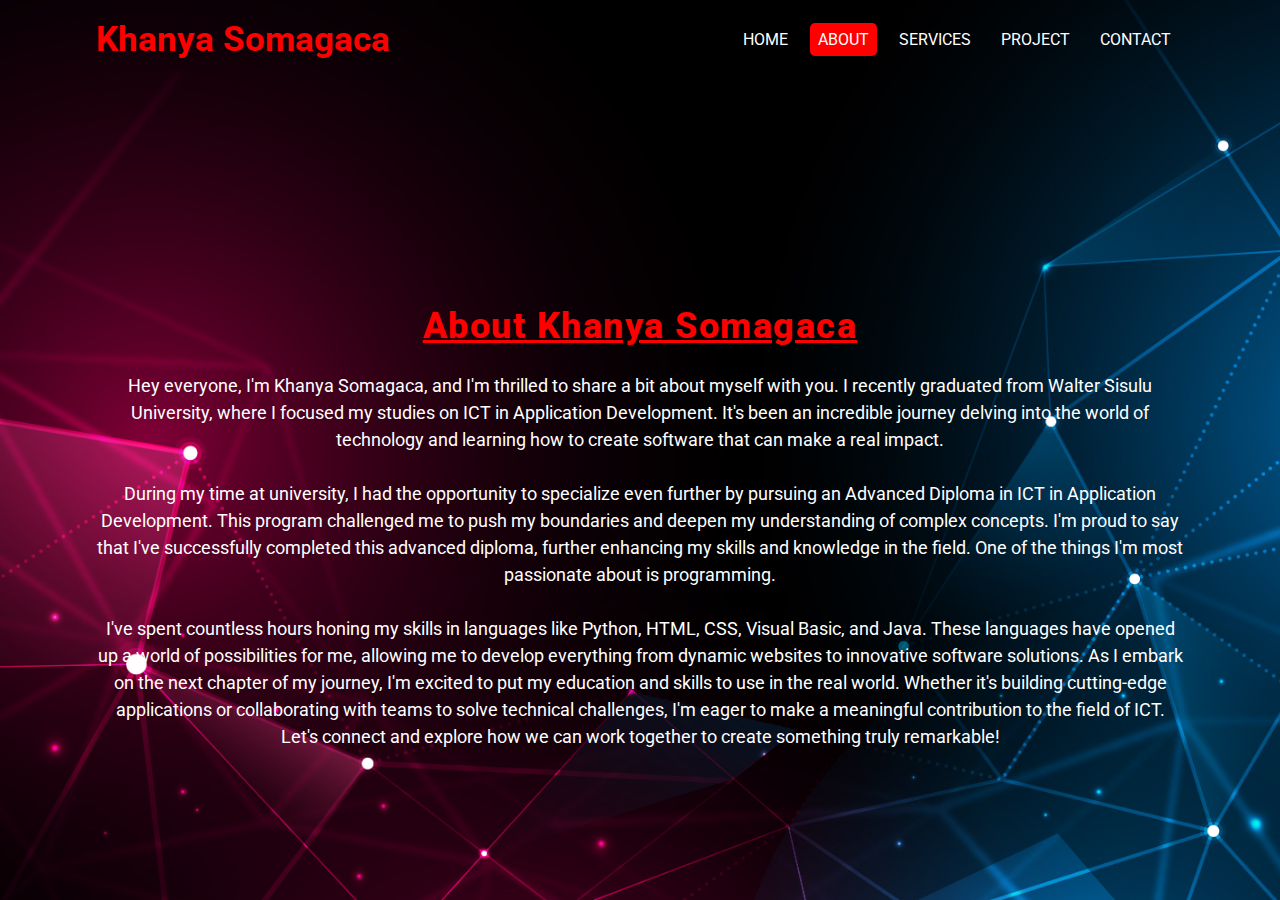
==== about.html @ e78c2ed4 "first commit" ====
<!DOCTYPE html>
<html lang="en">
<head>
    <meta charset="UTF-8">
    <meta name="viewport" content="width=device-width, initial-scale=1.0">
    <title>About Khanya Somagaca</title>
    <link rel="stylesheet" type="text/css" href="style.css">
    <style>
        /* Add any additional styles specific to the about page here */
    </style>
</head>
<body>
    <section>
        <div class="container">
            <nav>
                <h1>Khanya Somagaca</h1>
                <ul>
                    <li><a href="index.html">Home</a></li>
                    <li><a href="about.html" class="active">About</a></li>
                    <li><a href="">Services</a></li>
                    <li><a href="">Project</a></li>
                    <li><a href="">Contact</a></li>
                </ul>
            </nav>
            <div class="article">
                <h1>About Khanya Somagaca</h1>
                <p>Hey everyone, I'm Khanya Somagaca, and I'm thrilled to share a bit about myself with you. I recently graduated from Walter Sisulu University, where I focused my studies on ICT in Application Development. It's been an incredible journey delving into the world of technology and learning how to create software that can make a real impact.

                    <br><br>During my time at university, I had the opportunity to specialize even further by pursuing an Advanced Diploma in ICT in Application Development. This program challenged me to push my boundaries and deepen my understanding of complex concepts. I'm proud to say that I've successfully completed this advanced diploma, further enhancing my skills and knowledge in the field.
                    
                    One of the things I'm most passionate about is programming.<br><br> I've spent countless hours honing my skills in languages like Python, HTML, CSS, Visual Basic, and Java. These languages have opened up a world of possibilities for me, allowing me to develop everything from dynamic websites to innovative software solutions.
                    
                    As I embark on the next chapter of my journey, I'm excited to put my education and skills to use in the real world. Whether it's building cutting-edge applications or collaborating with teams to solve technical challenges, I'm eager to make a meaningful contribution to the field of ICT. Let's connect and explore how we can work together to create something truly remarkable!</p>
            </div>
        </div>
    </section>
</body>
</html>
---- style.css ----
@import url('https://fonts.googleapis.com/css2?family=Roboto:wght@100;300;400;500;700;900&display=swap');
*{
    margin:0px;
    padding:0px;
    box-sizing: border-box;
    font-family: 'Roboto', sans-serif;
}
section{
    min-height: 100vh;
    background-image: /*linear-gradient(rgba(0,0,0,0.60), rgba(0,0,0,0.60)),*/ url("/images/page.jpg");
    background-repeat: no-repeat;
    background-size: cover;
}
.container{
    width: 85%;
    margin:auto;
}
nav{
    height: 80px;
}
nav h1{
    float: left;
    line-height: 80px;
    font-size: 35px;
    font-size: inline;
    color: red;
}
nav ul{
    float: right;
    line-height: 80px;
}
nav ul li{
    display: inline-block;
    list-style: none;
    padding: 0px 5px;
}
nav ul li a{
    color: white;
    text-decoration: none;
    text-transform: uppercase;
    border-radius: 5px;
    padding: 7px 8px;
}
nav ul li a:hover{
    background-color: red;
    transition: 0.2s ease;
}
nav ul li .active{
    background-color: red;
}
.article{
    /*width: 50px;*/
    margin:auto;
    text-align: center;
    transform: translateY(25vh);
}
.article h1{
    font-size: 36px;
    color: red;
    letter-spacing: 1.5px;
    font-weight: 800;
    margin-bottom: 25px;
    text-decoration: underline;
}
.article p{
    font-size: 18px;
    color:white;
    line-height: 1.5;
    margin-bottom: 50px;
}
.article .btn{
    color: #fff;
    padding: 12px 25px;
    letter-spacing: 1.5px;
    text-transform: uppercase;
    text-decoration: none;
    background-color:red;

}
.article .btn:hover{
    background-color: #4399fa;
    transition: 0.2s ease;
}
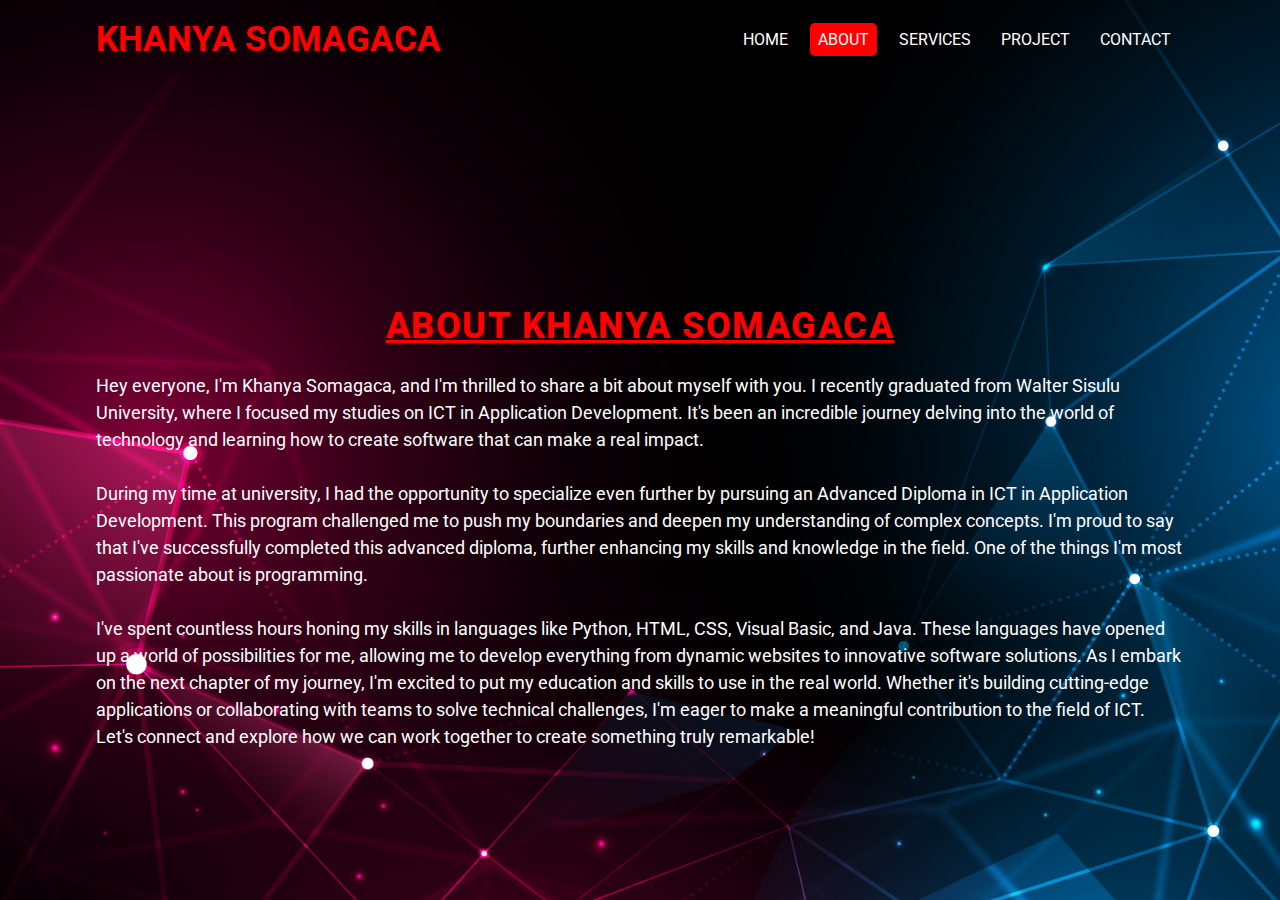
==== commit 80224c13: "changes" ====
--- a/about.html
+++ b/about.html
@@ -6,6 +6,11 @@
     <title>About Khanya Somagaca</title>
     <link rel="stylesheet" type="text/css" href="style.css">
     <style>
+        .article h1{
+            color: red;
+            text-decoration: underline;
+            text-align: center;
+        }
         /* Add any additional styles specific to the about page here */
     </style>
 </head>
@@ -13,17 +18,17 @@
     <section>
         <div class="container">
             <nav>
-                <h1>Khanya Somagaca</h1>
+                <h1>KHANYA SOMAGACA</h1>
                 <ul>
                     <li><a href="index.html">Home</a></li>
                     <li><a href="about.html" class="active">About</a></li>
                     <li><a href="">Services</a></li>
                     <li><a href="">Project</a></li>
-                    <li><a href="">Contact</a></li>
+                    <li><a href="contact.html">Contact</a></li>
                 </ul>
             </nav>
             <div class="article">
-                <h1>About Khanya Somagaca</h1>
+                <h1>ABOUT KHANYA SOMAGACA</h1>
                 <p>Hey everyone, I'm Khanya Somagaca, and I'm thrilled to share a bit about myself with you. I recently graduated from Walter Sisulu University, where I focused my studies on ICT in Application Development. It's been an incredible journey delving into the world of technology and learning how to create software that can make a real impact.
 
                     <br><br>During my time at university, I had the opportunity to specialize even further by pursuing an Advanced Diploma in ICT in Application Development. This program challenged me to push my boundaries and deepen my understanding of complex concepts. I'm proud to say that I've successfully completed this advanced diploma, further enhancing my skills and knowledge in the field.
--- a/style.css
+++ b/style.css
@@ -5,11 +5,82 @@
     box-sizing: border-box;
     font-family: 'Roboto', sans-serif;
 }
+.home-background{
+    width: 20%;
+    height: 50%;
+    position:absolute;
+    right: 100px;
+}
+.home-background img{
+    height: 85%;
+    position: absolute;
+    left: 40%;
+    transform: translate(-50%);
+    transition: bottom 1s, left 1s;
+
+       
+
+      
+}
+.home-background:hover .me{
+    left: 45%;
+}
 section{
     min-height: 100vh;
     background-image: /*linear-gradient(rgba(0,0,0,0.60), rgba(0,0,0,0.60)),*/ url("/images/page.jpg");
     background-repeat: no-repeat;
     background-size: cover;
+}
+.home-sci{
+    position: absolute;
+    bottom: 40px;
+    width: 170px;
+    display: flex;
+    justify-content: space-between;
+}
+.contact-info li{
+    text-align: center;
+    text-align: left;
+}
+.contact-info a:hover{
+    color: blue;
+}
+
+
+.home-sci a{
+    position: relative;
+    display: inline-flex;
+    justify-content: center;
+    align-items: center;
+    width: 40px;
+    height: 40px;
+    background: transparent;
+    border: 2px solid white;
+    border-radius: 50%;
+    font-size: 20px;
+    color: white;
+    text-decoration: none;
+    z-index: 1;
+    overflow: hidden;
+    transition: .5s;
+
+}
+.home-sci a:hover{
+    color: red;
+}
+.home-sci a::before{
+    content: '';
+    position: absolute;
+    top: 0;
+    left: 0;
+    width: 0%;
+    height: 100;
+    background: red;
+    z-index: -1;
+    transition: .5s;
+}
+.home-sci a:hover::before{
+    width: 100%;
 }
 .container{
     width: 85%;
@@ -51,22 +122,28 @@
 .article{
     /*width: 50px;*/
     margin:auto;
-    text-align: center;
+    text-align: left;
     transform: translateY(25vh);
 }
 .article h1{
     font-size: 36px;
-    color: red;
+    color:white;
     letter-spacing: 1.5px;
     font-weight: 800;
     margin-bottom: 25px;
-    text-decoration: underline;
 }
+.article h2{
+    color: red;
+}
+span{
+    color: red;
+ }
 .article p{
     font-size: 18px;
     color:white;
     line-height: 1.5;
     margin-bottom: 50px;
+    text-align: left;
 }
 .article .btn{
     color: #fff;
@@ -75,9 +152,12 @@
     text-transform: uppercase;
     text-decoration: none;
     background-color:red;
+    margin-right: 50px ;
+    border-radius: 5px;
 
 }
 .article .btn:hover{
-    background-color: #4399fa;
+    background-color: black;
     transition: 0.2s ease;
+    color: white;
 }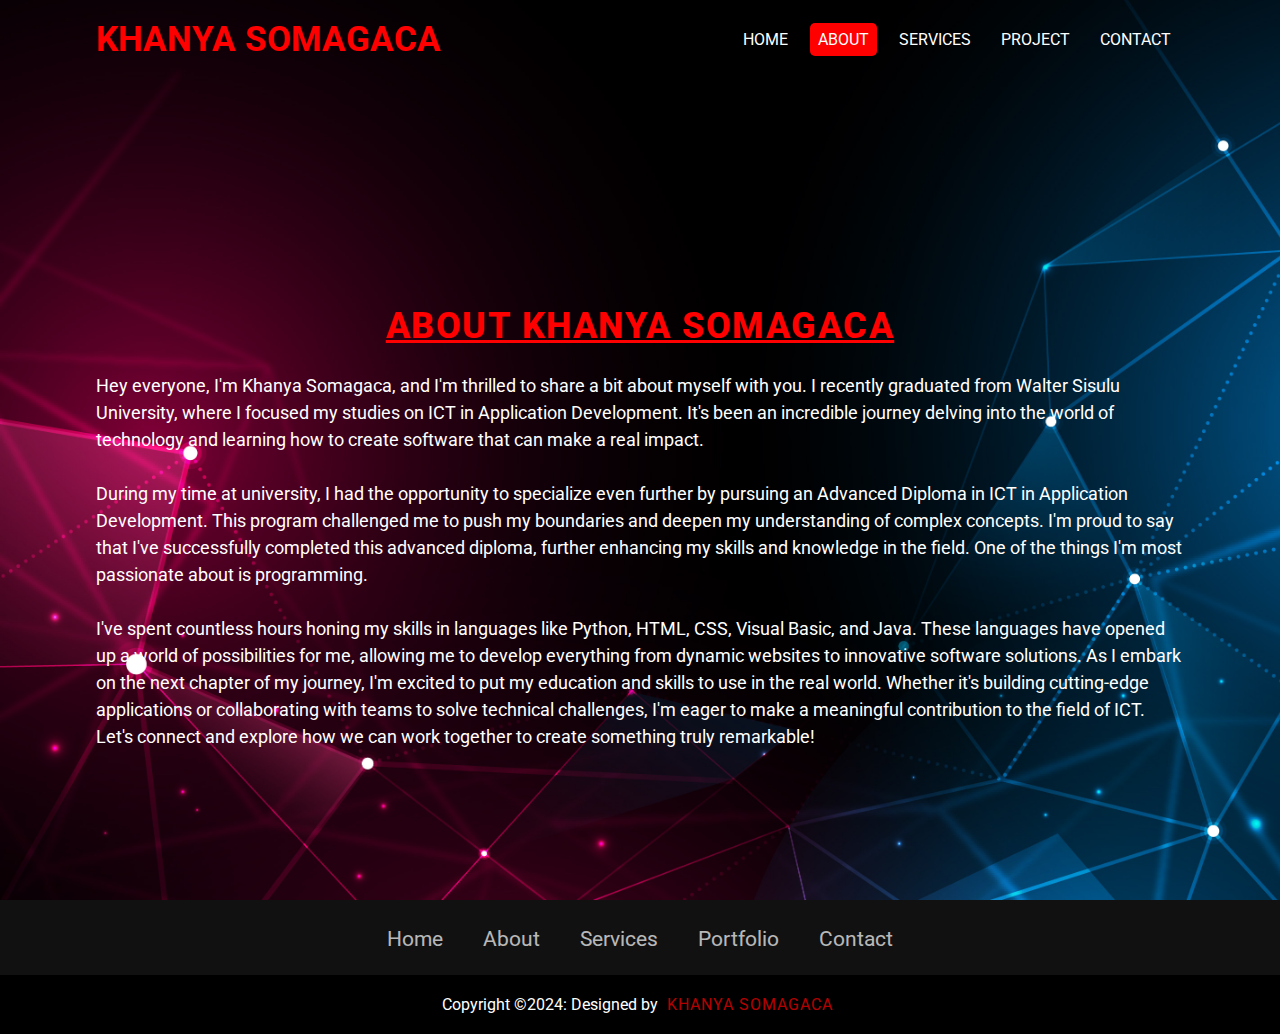
==== commit 2c6c236c: "changes" ====
--- a/about.html
+++ b/about.html
@@ -39,5 +39,27 @@
             </div>
         </div>
     </section>
+    <footer>
+        <div class = "Footercontainer">
+            <!--<div class = "SocialIcons">
+                <a href="#"><i class='bx bxl-facebook'></i></a>
+                <a href="#"><i class='bx bxl-instagram'></i></a>
+                <a href="#"><i class='bx bxl-linkedin'></i></a>
+            </div>-->
+            <div class = "FooterNav">
+                <ul>
+                    <li><a href="" class="active">Home</a></li>
+                    <li><a href="about.html">About</a></li>
+                    <li><a href="">Services</a></li>
+                    <li><a href="">Portfolio</a></li>
+                    <li><a href="contact.html">Contact</a></li>  
+                </ul>
+            </div>
+          
+        </div>
+        <div class = "FooterBottom">
+            <p>Copyright &copy;2024: Designed by <span class = "designer">Khanya Somagaca</span></p>
+        </div>
+    </footer>
 </body>
 </html>
--- a/style.css
+++ b/style.css
@@ -4,6 +4,68 @@
     padding:0px;
     box-sizing: border-box;
     font-family: 'Roboto', sans-serif;
+}
+footer{
+    background-color: #111;
+}
+.Footercontainer{
+    width: 100%;
+    padding: 5px 5px 2px;
+}
+.SocialIcons{
+    display: flex;
+    justify-content: center;
+}
+.SocialIcons a{
+    text-decoration: none;
+    padding: 10px;
+    background-color: white;
+    margin: 10px;
+    border-radius: 50%;
+}
+.FooterNav{
+    margin: 2px 0;
+}
+.FooterNav ul{
+    display: flex;
+    justify-content: center;
+    list-style-type: none;
+}
+.FooterNav ul li{
+    color: #111;
+    margin: 20px;
+    text-decoration: none;
+    font-size: 1.3em;
+    opacity: 0.7;
+    transition: 0.5s;
+}
+.FooterNav a{
+    color: white;
+    text-decoration:none;
+}
+.FooterNav ul li a:hover{
+    opacity: 1;
+    color: red;
+}
+.FooterBottom{
+    background-color: #000;
+    padding: 20px;
+    text-align: center;
+}
+.FooterBottom p{
+    color: white;
+}
+.designer{
+    opacity: 0.7;
+    text-transform: uppercase;
+    letter-spacing: 1px;
+    font-weight: 400;
+    margin: 0px 5px;
+}
+.SocialIcons a i{
+    font-size: 2em;
+    color: black;
+    opacity: 0.9;
 }
 .home-background{
     width: 20%;
@@ -160,4 +222,14 @@
     background-color: black;
     transition: 0.2s ease;
     color: white;
+}
+@media (max-width: 700px){
+    .FooterNav ul{
+        flex-direction: column;
+    }
+    .FooterNav ul li{
+        width: 100%;
+        text-align: center;
+        margin: 10px;
+    }
 }